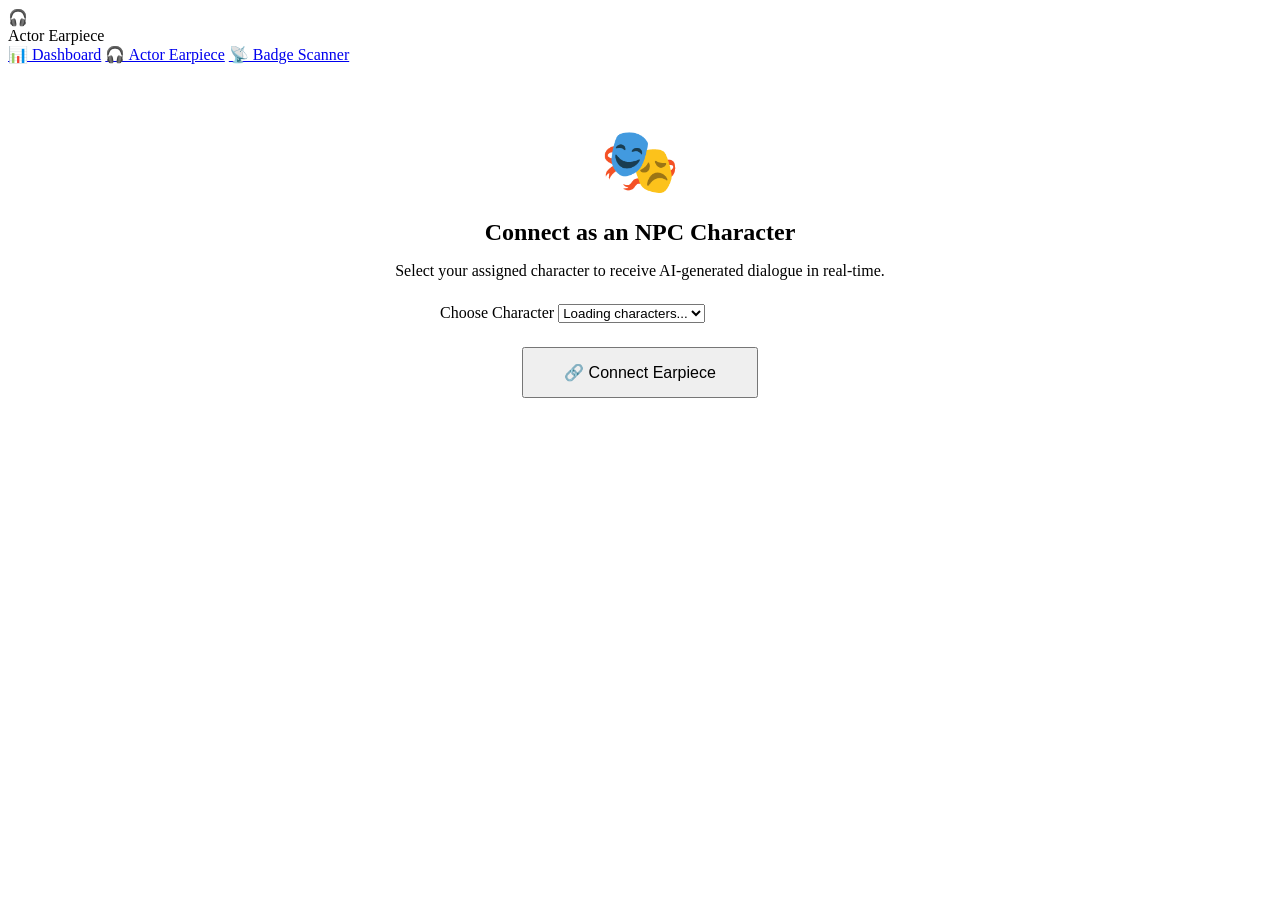
==== frontend/actor.html @ 37aa250c "Initial commit: NPC Actor System prototype" ====
<!DOCTYPE html>
<html lang="en">
<head>
    <meta charset="UTF-8">
    <meta name="viewport" content="width=device-width, initial-scale=1.0">
    <meta name="description" content="NPC Actor Earpiece — Real-time AI dialogue feed for live event actors">
    <title>NPC Actor Earpiece — Live Feed</title>
    <link rel="stylesheet" href="/css/style.css">
    <link rel="icon" href="data:image/svg+xml,<svg xmlns='http://www.w3.org/2000/svg' viewBox='0 0 32 32'><text y='28' font-size='28'>🎧</text></svg>">
</head>
<body>
    <div class="app-container" id="app">
        <!-- Header -->
        <header class="app-header" role="banner">
            <div class="app-logo">
                <div class="app-logo-icon" aria-hidden="true">🎧</div>
                <span class="app-logo-text">Actor Earpiece</span>
            </div>
            <nav class="app-nav" role="navigation" aria-label="Main navigation">
                <a href="/" id="nav-dashboard">📊 Dashboard</a>
                <a href="/actor" class="active" id="nav-actor">🎧 Actor Earpiece</a>
                <a href="/scanner" id="nav-scanner">📡 Badge Scanner</a>
            </nav>
        </header>

        <!-- Character Selector (shown before connection) -->
        <div id="connect-screen" class="card" style="max-width: 600px; margin: 60px auto; text-align: center;">
            <div style="font-size: 4rem; margin-bottom: 16px;">🎭</div>
            <h2 style="margin-bottom: 8px;">Connect as an NPC Character</h2>
            <p style="color: var(--text-secondary); margin-bottom: 24px;">
                Select your assigned character to receive AI-generated dialogue in real-time.
            </p>
            <div class="form-group" style="text-align: left; max-width: 400px; margin: 0 auto;">
                <label class="form-label" for="select-character">Choose Character</label>
                <select class="form-select" id="select-character" aria-label="Select your character">
                    <option value="">Loading characters...</option>
                </select>
            </div>
            <div style="margin-top: 24px;">
                <button class="btn btn-primary" id="btn-connect" style="padding: 14px 40px; font-size: 1rem;">
                    🔗 Connect Earpiece
                </button>
            </div>
        </div>

        <!-- Live Earpiece View (shown after connection) -->
        <div id="earpiece-screen" style="display: none;">
            <div class="earpiece-layout">
                <!-- Sidebar: Character Info -->
                <aside class="character-panel" role="complementary" aria-label="Character information">
                    <div class="character-avatar" id="character-avatar">🧙</div>
                    <div class="card" style="padding: 16px;">
                        <h3 id="character-name" style="margin-bottom: 4px;">—</h3>
                        <div class="badge badge-indigo" id="character-archetype">—</div>
                        <p id="character-catchphrase" style="color: var(--text-secondary); font-style: italic; margin-top: 12px; font-size: 0.9rem;">—</p>
                        <div style="margin-top: 16px; padding-top: 12px; border-top: 1px solid var(--border-subtle);">
                            <div style="display: flex; align-items: center; gap: 8px; margin-bottom: 8px;">
                                <span class="status-dot online" id="connection-dot"></span>
                                <span id="connection-status" style="font-size: 0.8rem; color: var(--accent-emerald);">Connected</span>
                            </div>
                            <div style="font-size: 0.8rem; color: var(--text-muted);">
                                Lines delivered: <strong id="lines-count" style="color: var(--text-primary);">0</strong>
                            </div>
                        </div>
                    </div>
                    <button class="btn btn-danger" id="btn-disconnect">
                        ⏹ Disconnect
                    </button>
                </aside>

                <!-- Main: Dialogue Feed -->
                <main class="dialogue-feed" role="main" aria-label="Dialogue feed" aria-live="polite">
                    <div id="dialogue-container">
                        <!-- Waiting state -->
                        <div class="card" id="waiting-card">
                            <div class="waiting-indicator">
                                <div class="radar"></div>
                                <div style="font-size: 1.1rem; font-weight: 600;">Awaiting Badge Scan</div>
                                <div style="font-size: 0.85rem;">When an attendee scans their badge, their dialogue will appear here.</div>
                            </div>
                        </div>
                    </div>

                    <!-- Quick Actions -->
                    <div class="card" style="padding: 16px;">
                        <div style="display: flex; gap: 8px; flex-wrap: wrap;">
                            <button class="btn btn-sm" id="btn-test-cue" title="Send a test cue to verify connection">
                                🧪 Test Cue
                            </button>
                            <button class="btn btn-sm" id="btn-clear-feed" title="Clear all dialogue from the feed">
                                🗑 Clear Feed
                            </button>
                            <button class="btn btn-sm" id="btn-toggle-audio" title="Toggle text-to-speech audio">
                                🔊 Audio: ON
                            </button>
                            <button class="btn btn-sm" id="btn-toggle-size" title="Toggle large text mode for readability">
                                🔤 Large Text
                            </button>
                        </div>
                    </div>
                </main>
            </div>
        </div>
    </div>

    <!-- Toast Container -->
    <div class="toast-container" id="toast-container" aria-live="polite"></div>

    <script src="/js/actor.js"></script>
</body>
</html>
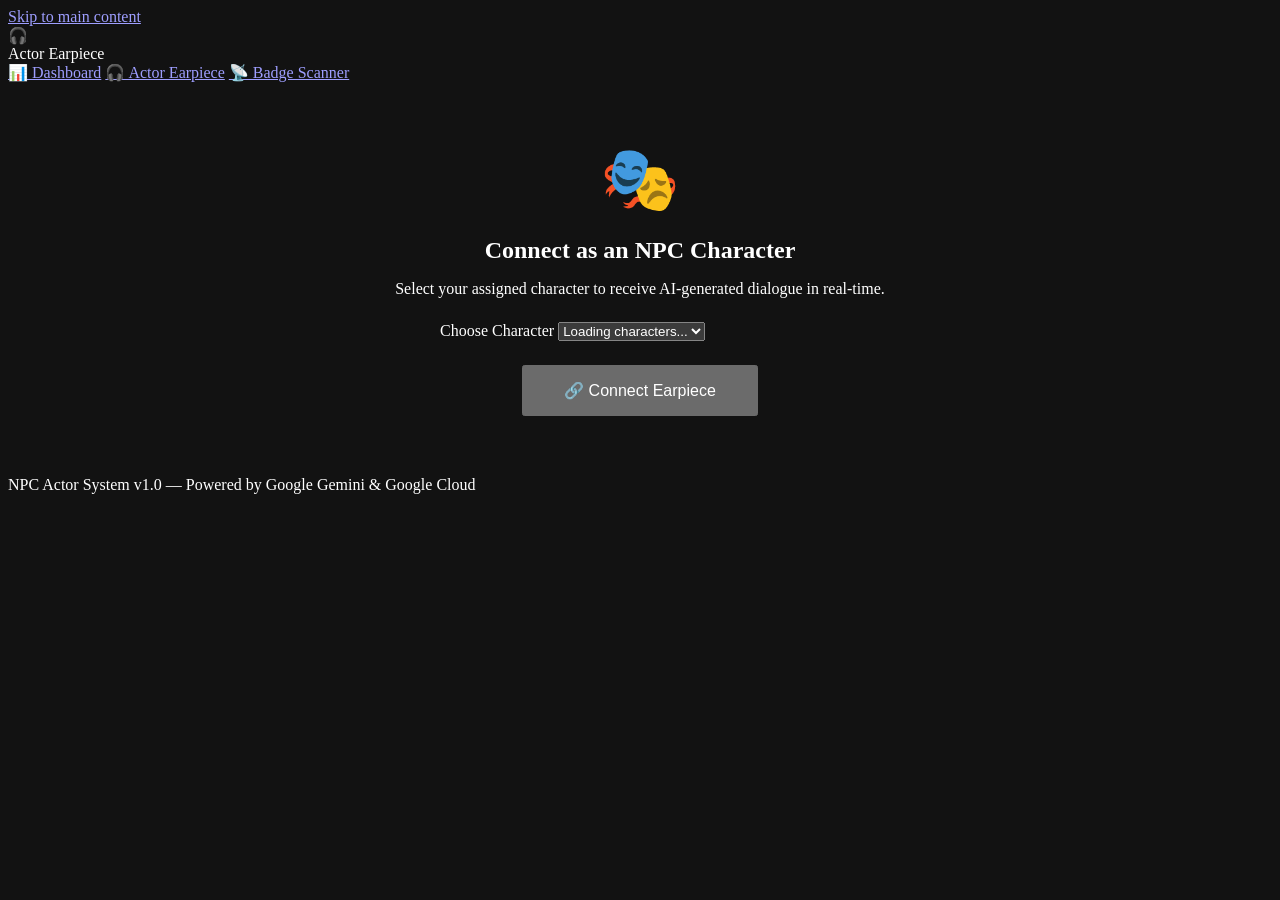
==== commit 4d38769a: "Production hardening: security, testing, accessibility" ====
--- a/frontend/actor.html
+++ b/frontend/actor.html
@@ -4,11 +4,16 @@
     <meta charset="UTF-8">
     <meta name="viewport" content="width=device-width, initial-scale=1.0">
     <meta name="description" content="NPC Actor Earpiece — Real-time AI dialogue feed for live event actors">
+    <meta name="theme-color" content="#0a0a1a">
+    <meta name="color-scheme" content="dark">
     <title>NPC Actor Earpiece — Live Feed</title>
     <link rel="stylesheet" href="/css/style.css">
     <link rel="icon" href="data:image/svg+xml,<svg xmlns='http://www.w3.org/2000/svg' viewBox='0 0 32 32'><text y='28' font-size='28'>🎧</text></svg>">
 </head>
 <body>
+    <a href="#main-content" class="skip-link">Skip to main content</a>
+    <div id="sr-announcements" class="sr-only" aria-live="assertive" aria-atomic="true" role="status"></div>
+
     <div class="app-container" id="app">
         <!-- Header -->
         <header class="app-header" role="banner">
@@ -24,7 +29,7 @@
         </header>
 
         <!-- Character Selector (shown before connection) -->
-        <div id="connect-screen" class="card" style="max-width: 600px; margin: 60px auto; text-align: center;">
+        <div id="connect-screen" class="card" style="max-width: 600px; margin: 60px auto; text-align: center;" role="region" aria-label="Character connection">
             <div style="font-size: 4rem; margin-bottom: 16px;">🎭</div>
             <h2 style="margin-bottom: 8px;">Connect as an NPC Character</h2>
             <p style="color: var(--text-secondary); margin-bottom: 24px;">
@@ -103,8 +108,11 @@
         </div>
     </div>
 
-    <!-- Toast Container -->
-    <div class="toast-container" id="toast-container" aria-live="polite"></div>
+    <div class="toast-container" id="toast-container" aria-live="polite" role="log"></div>
+
+    <footer class="app-footer" role="contentinfo">
+        <p>NPC Actor System v1.0 — Powered by Google Gemini &amp; Google Cloud</p>
+    </footer>
 
     <script src="/js/actor.js"></script>
 </body>
